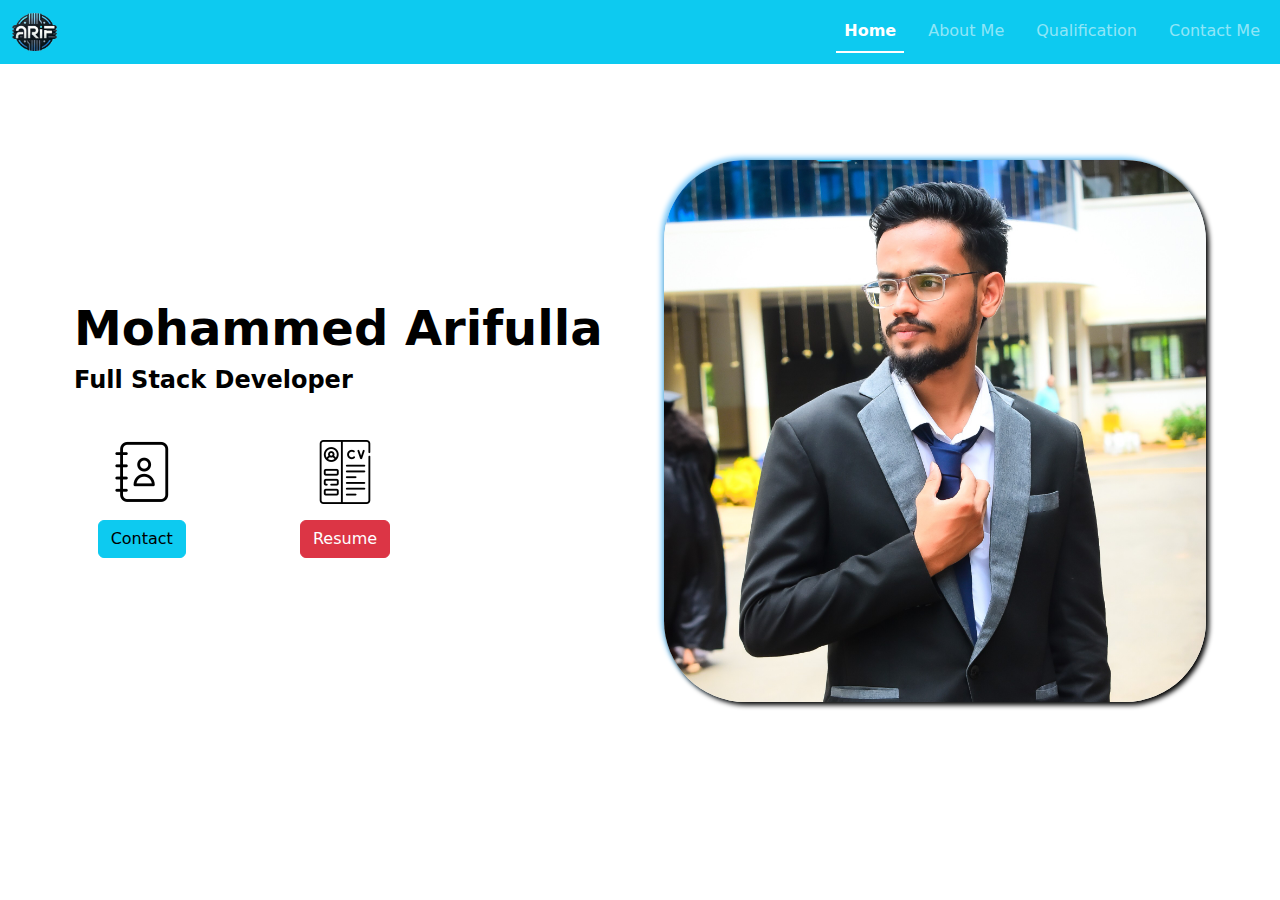
==== index.html @ dc4ee964 "Created a portfolio using bootstrap" ====
<!DOCTYPE html>
<html lang="en">
  <head>
    <meta charset="utf-8" />
    <meta name="viewport" content="width=device-width, initial-scale=1" />
    <title>Mohammed Arifulla</title>
    <link
      href="https://cdn.jsdelivr.net/npm/bootstrap@5.3.3/dist/css/bootstrap.min.css"
      rel="stylesheet"
      integrity="sha384-QWTKZyjpPEjISv5WaRU9OFeRpok6YctnYmDr5pNlyT2bRjXh0JMhjY6hW+ALEwIH"
      crossorigin="anonymous"
    />
  </head>
  <body>
    <!-- nav bar -->
    <nav class="navbar bg-info navbar-expand-lg" data-bs-theme="dark">
      <div class="container-fluid">
        <a class="navbar-brand" href="index.html">
          <img src="/images/logo1.png" alt="Arif logo" width="45" height="38" />
        </a>
        <button
          class="navbar-toggler"
          type="button"
          data-bs-toggle="collapse"
          data-bs-target="#navbarSupportedContent"
          aria-controls="navbarSupportedContent"
          aria-expanded="false"
          aria-label="Toggle navigation"
        >
          <span class="navbar-toggler-icon"></span>
        </button>
        <div class="collapse navbar-collapse" id="navbarSupportedContent">
          <ul class="navbar-nav ms-auto mb-2 mb-lg-0 nav-underline">
            <li class="nav-item">
              <a class="nav-link active" aria-current="page" href="index.html">Home</a>
            </li>
            <li class="nav-item">
              <a class="nav-link" aria-current="page" href="about.html">About Me</a>
            </li>
            <li class="nav-item">
              <a class="nav-link" aria-current="page" href="qualification.html">
              Qualification
              </a>
            </li>
            <li class="nav-item">
              <a class="nav-link" aria-current="page" href="contact.html">Contact Me</a>
            </li>
          </ul>
        </div>
      </div>
    </nav>

    <div class="container col-xxl-8 px-1 py-5">
      <div class="row flex-lg-row-reverse align-items-center g-5 py-5">
        <div class="col-10 col-sm-8 col-lg-6">
          <img
            src="images/01.jpg"
            class="d-block mx-lg-auto img-fluid"
            alt="Home Image"
            width="700"
            height="500"
            loading="lazy"
            style="border-radius: 15%;box-shadow: 3px 3px 5px black, -3px -3px 5px lightskyblue;"
          />
        </div>
        <div class="col-lg-6">
          <h1 class="display-5 fw-bold text-body-emphasis lh-1 mb-3">
            Mohammed Arifulla
          </h1>
          <h4 class="display-7 fw-bold text-body-emphasis lh-1 mb-3">
            Full Stack Developer
          </h4>

          <div class="container text-center mt-5">
            <div class="row">
              <div class="col-3">
                <img src="/images/contact-book.png" alt="" />
              </div>
              <div class="col-6">
                <img src="/images/cv.png" alt="" />
              </div>
            </div>
            <div class="row mt-3">
              <div class="col-3">
                <a href="contact.html"><button class="btn btn-info" type="button">Contact</button></a>
              </div>
              <div class="col-6">
                <a href="resume/MOHAMMED ARIFULL7.pdf" download=""><button class="btn btn-danger" type="button">Resume</button></a>
              </div>
            </div>
          </div>
        </div>
      </div>
    </div>

    <script
      src="https://cdn.jsdelivr.net/npm/bootstrap@5.3.3/dist/js/bootstrap.bundle.min.js"
      integrity="sha384-YvpcrYf0tY3lHB60NNkmXc5s9fDVZLESaAA55NDzOxhy9GkcIdslK1eN7N6jIeHz"
      crossorigin="anonymous"
    ></script>
  </body>
</html>
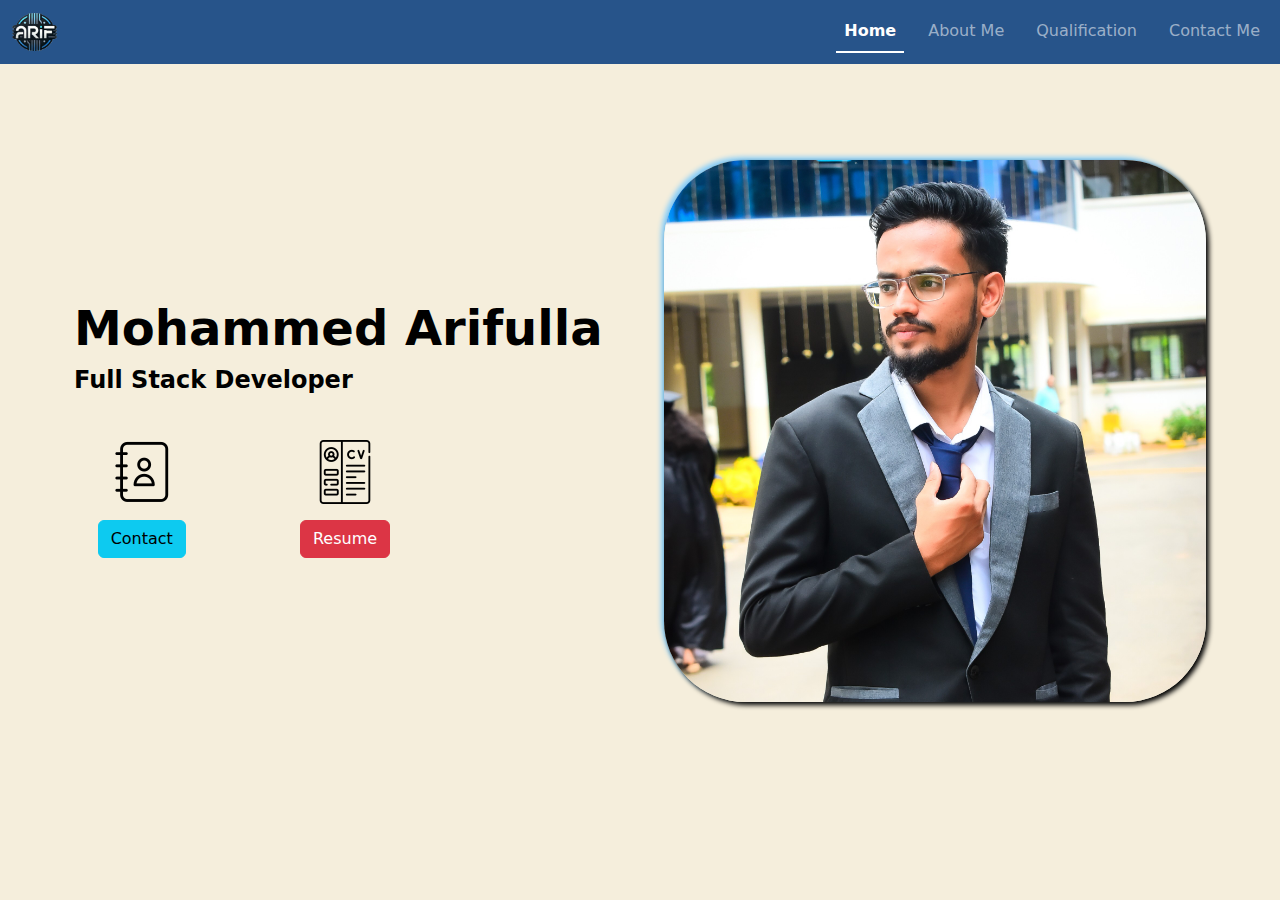
==== commit 74c773db: "Colour changes" ====
--- a/index.html
+++ b/index.html
@@ -11,12 +11,12 @@
       crossorigin="anonymous"
     />
   </head>
-  <body>
+  <body style="background-color: #F5EEDC;">
     <!-- nav bar -->
-    <nav class="navbar bg-info navbar-expand-lg" data-bs-theme="dark">
+    <nav class="navbar navbar-expand-lg" data-bs-theme="dark" style="background-color: #27548A;">
       <div class="container-fluid">
         <a class="navbar-brand" href="index.html">
-          <img src="/images/logo1.png" alt="Arif logo" width="45" height="38" />
+          <img src="assets/logo1.png" alt="Arif logo" width="45" height="38" />
         </a>
         <button
           class="navbar-toggler"
@@ -54,7 +54,7 @@
       <div class="row flex-lg-row-reverse align-items-center g-5 py-5">
         <div class="col-10 col-sm-8 col-lg-6">
           <img
-            src="images/01.jpg"
+            src="assets/01.jpg"
             class="d-block mx-lg-auto img-fluid"
             alt="Home Image"
             width="700"
@@ -74,10 +74,10 @@
           <div class="container text-center mt-5">
             <div class="row">
               <div class="col-3">
-                <img src="/images/contact-book.png" alt="" />
+                <img src="assets/contact-book.png" alt="contact-book" />
               </div>
               <div class="col-6">
-                <img src="/images/cv.png" alt="" />
+                <img src="assets/cv.png" alt="resume" />
               </div>
             </div>
             <div class="row mt-3">
